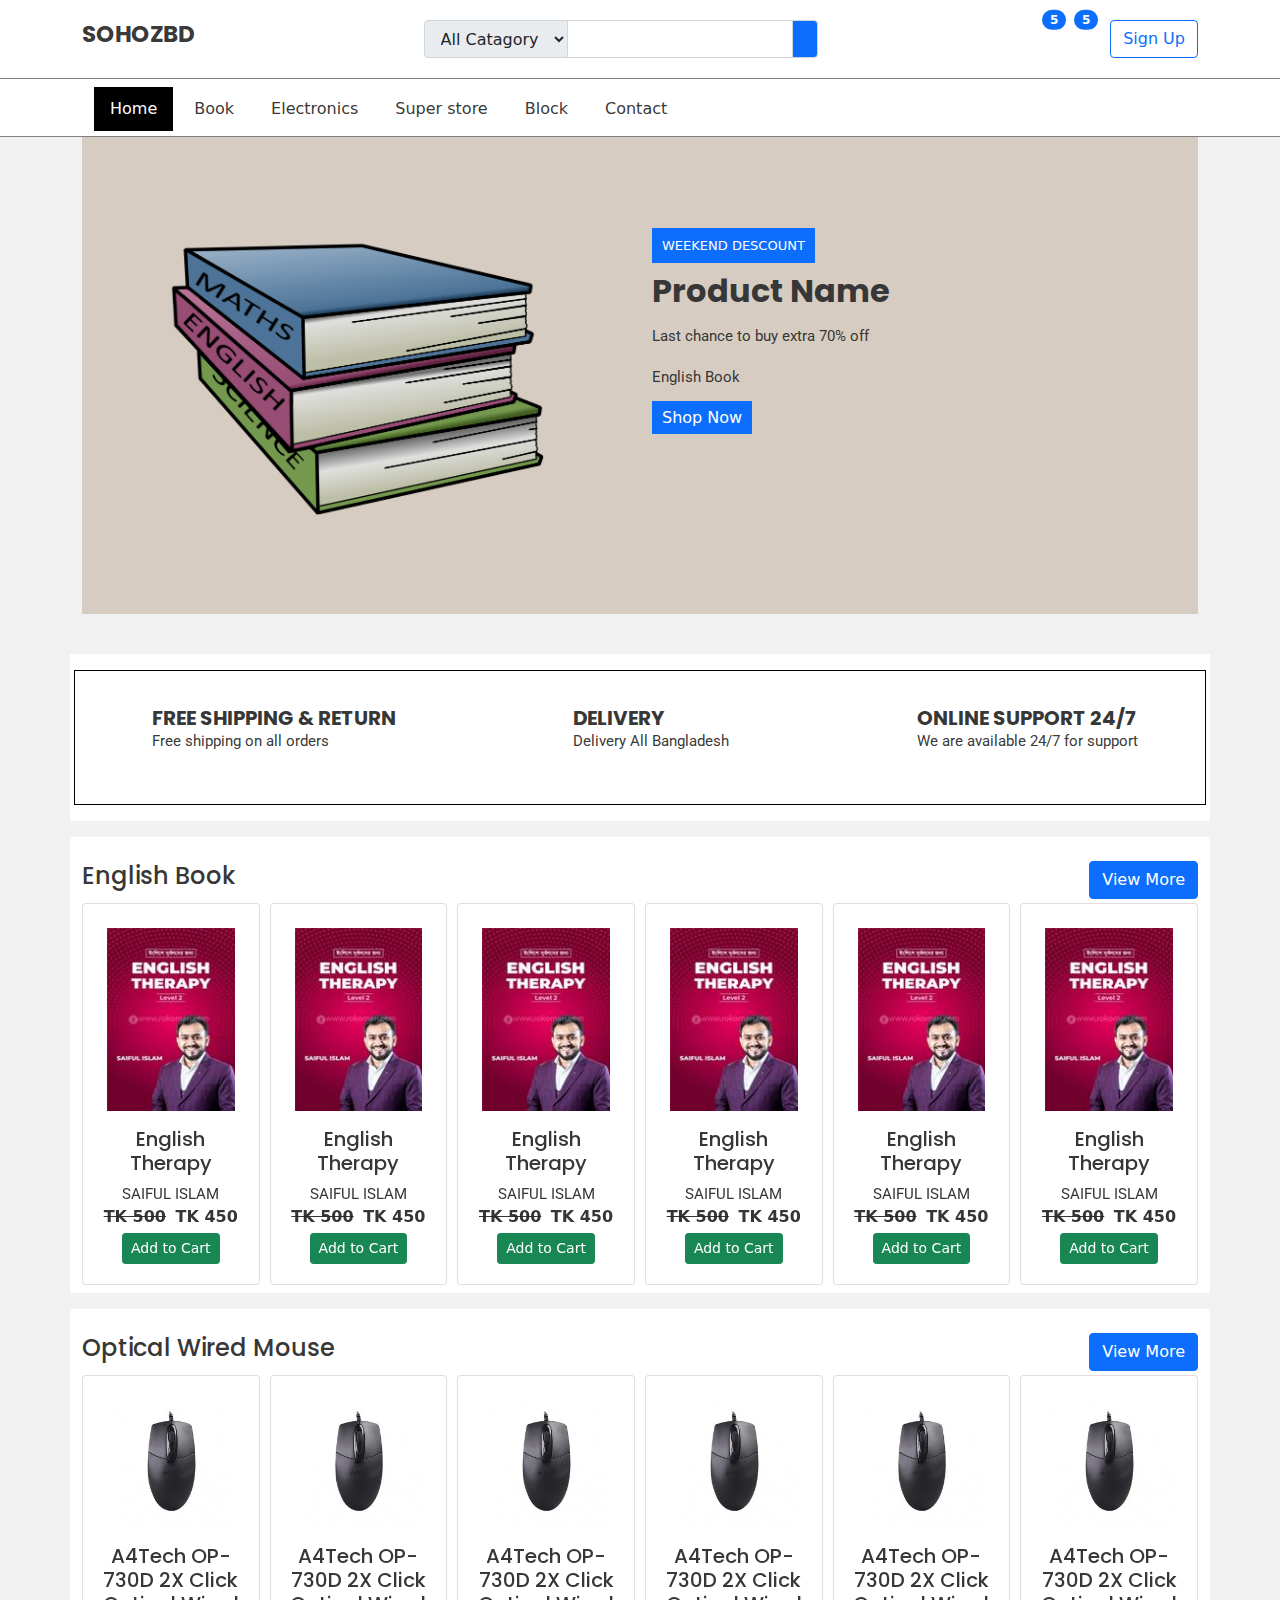
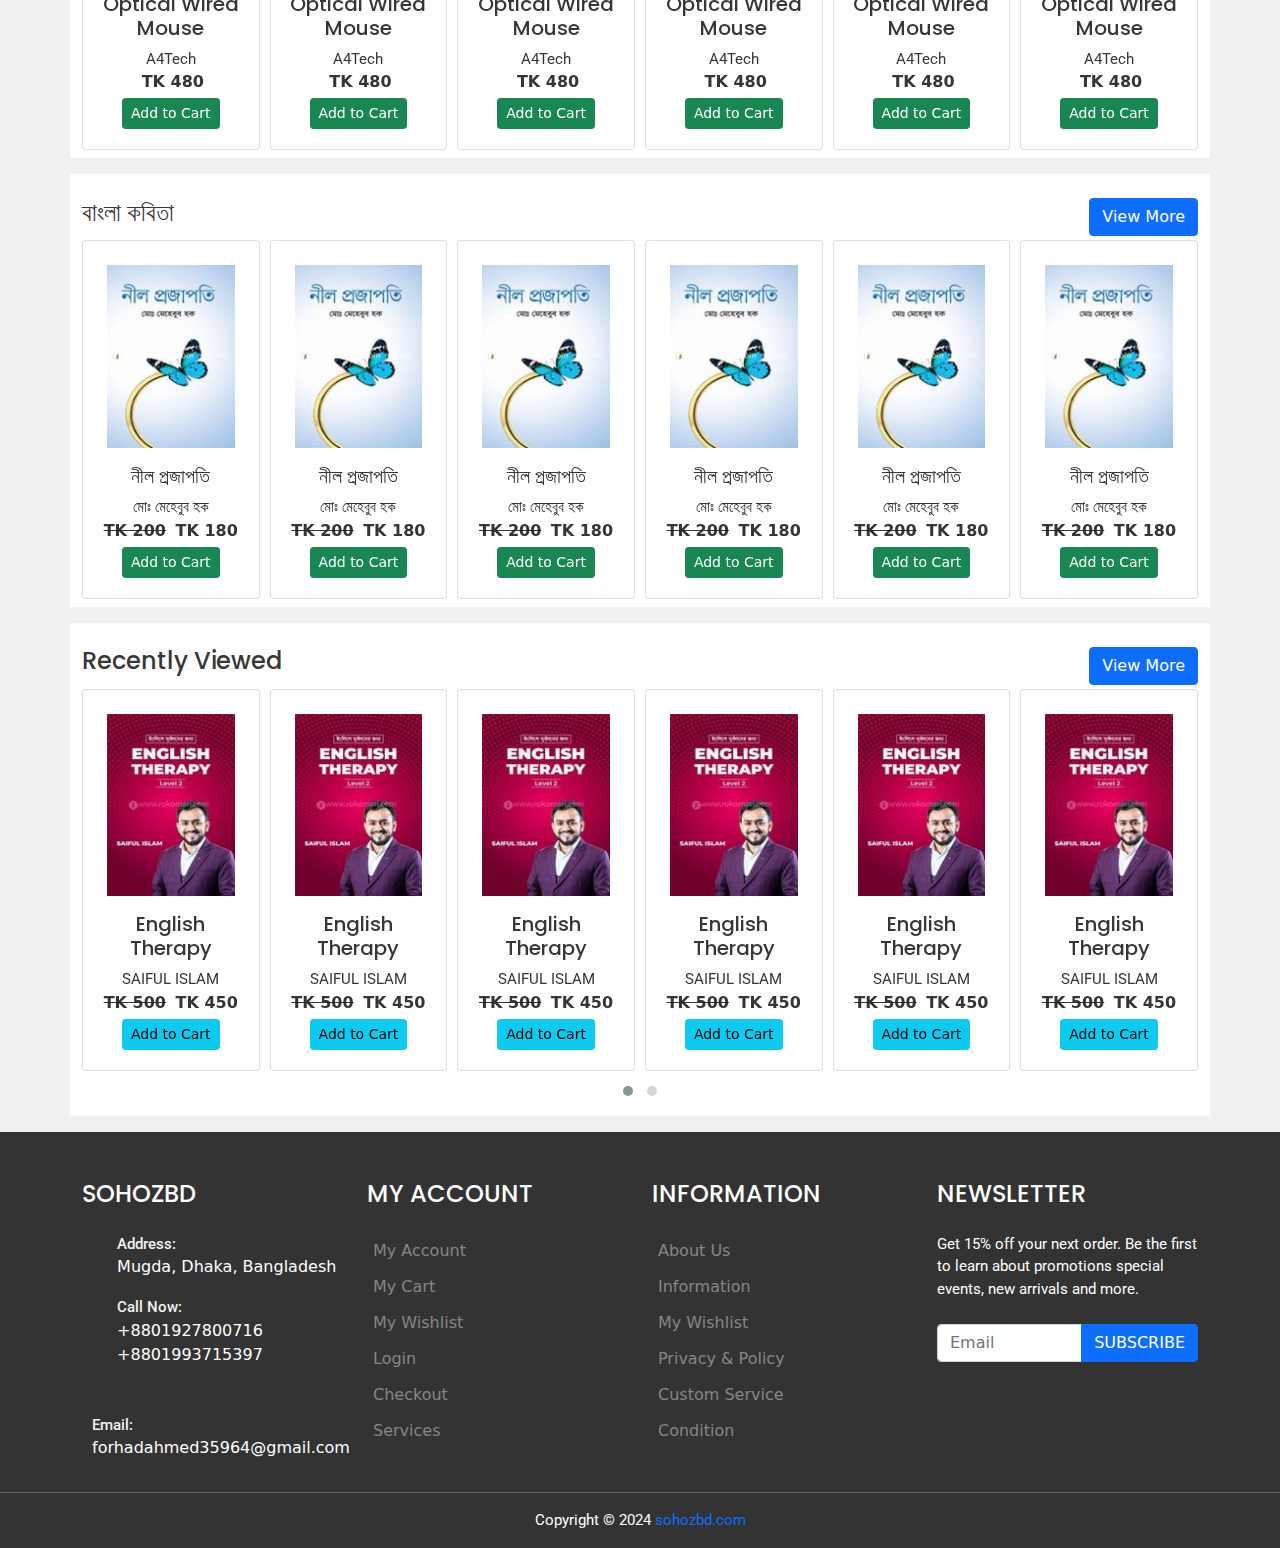
==== index.html @ 29896ed7 "atik" ====
<!DOCTYPE html>
<html lang="en">
<head>
    <meta charset="UTF-8">
    <meta name="viewport" content="width=device-width, initial-scale=1.0">
    <title>Atik</title>
    <link rel="stylesheet" href="https://cdnjs.cloudflare.com/ajax/libs/font-awesome/6.5.1/css/all.min.css" integrity="sha512-DTOQO9RWCH3ppGqcWaEA1BIZOC6xxalwEsw9c2QQeAIftl+Vegovlnee1c9QX4TctnWMn13TZye+giMm8e2LwA==" crossorigin="anonymous" referrerpolicy="no-referrer" />
    <link rel="stylesheet" href="assets/css/style.css">
    <link rel="stylesheet" href="assets/css/bootstrap.min.css">
    <link rel="preconnect" href="https://fonts.googleapis.com">
    <link rel="preconnect" href="https://fonts.gstatic.com" crossorigin>
    <link href="https://fonts.googleapis.com/css2?family=Poppins:wght@300;400;500;600;700&display=swap" rel="stylesheet">
    <link href="https://fonts.googleapis.com/css2?family=Roboto:wght@400;500;700;900&display=swap" rel="stylesheet">
    <!----- owl -->
    <link rel="stylesheet" href="https://cdnjs.cloudflare.com/ajax/libs/OwlCarousel2/2.3.4/assets/owl.carousel.min.css" integrity="sha512-tS3S5qG0BlhnQROyJXvNjeEM4UpMXHrQfTGmbQ1gKmelCxlSEBUaxhRBj/EFTzpbP4RVSrpEikbmdJobCvhE3g==" crossorigin="anonymous" referrerpolicy="no-referrer" />
    <link rel="stylesheet" href="https://cdnjs.cloudflare.com/ajax/libs/OwlCarousel2/2.3.4/assets/owl.theme.default.min.css" integrity="sha512-sMXtMNL1zRzolHYKEujM2AqCLUR9F2C4/05cdbxjjLSRvMQIciEPCQZo++nk7go3BtSuK9kfa/s+a4f4i5pLkw==" crossorigin="anonymous" referrerpolicy="no-referrer" />
    <script src="assets/js/jquery-3.7.1.min.js"></script>
</head>
<body>
<header>
<!--  <div class="header_top">
        <div class="container">
            <div class="d-flex top">
                <div class="top_text"><p><i class="me-1 fa fa-phone-volume"></i> </i> 012345678910</p></div>
                <div class="top_text m-auto"><p><i class="me-1 fa-solid fa-bell"></i>Lorem ipsum dolor sit amet</p></div>
                <div class="top_text login_signup d-flex"><a href="">LOGIN/SIGNUP</a></div>
            </div>
        </div>
        <hr class="my-0">
    </div> -->  
    <div class="header_medil">
        <div class="container">
            <div class="d-flex medil">
                <div class="medil_left">
                    <h4><a class="logo" href="index.html">SOHOZBD</a></h4>
                </div>
                <div class="medil_center m-auto">
                    <form action="#" method="#">
                        <div class="input-group">
                            <select class="input-group-text" name="" id="">
                                <option value="">All Catagory</option>
                                <option value="">Book</option>
                                <option value="">pen</option>
                                <option value="">Book</option>
                            </select>
                            <input type="search" class="form-control" aria-label="Amount (to the nearest dollar)">
                            <button type="submit" class="input-group-text search_top"><i class="fa-solid fa-magnifying-glass"></i></button>
                      </div>  
                    </form>  
                </div>
                <div class="medil_end d-flex">
                    <a href="wishlist.html">
                        <li class="p-1 me-4 position-relative">
                            <i class="fa-solid fa-heart "></i>
                            <span class="position-absolute top-0 start-100 translate-middle badge rounded-pill bg-primary">
                                5
                                <span class="visually-hidden">unread messages</span>
                            </span>
                        </li>
                    </a>
                    <a href="cart.html">
                        <li class="p-1 me-4 position-relative">
                            <i class="fa-solid fa-shopping-cart"></i>
                            <span class="position-absolute top-0 start-100 translate-middle badge rounded-pill bg-primary">
                                5
                                <span class="visually-hidden">unread messages</span>
                            </span>
                        </li>
                    </a>
                    <button type="button" class="btn btn-outline-primary">Sign Up</button>
                </div>
            </div>
        </div>  
    </div>
    <div class="navber_nav">
        <div class="container">
            <nav class="navbar navbar-expand-lg navbar-light bg-light">
                <div class="container-fluid">
                  <button class="navbar-toggler" type="button" data-bs-toggle="collapse" data-bs-target="#navbarScroll" aria-controls="navbarScroll" aria-expanded="false" aria-label="Toggle navigation">
                    <span class="navbar-toggler-icon"></span>
                  </button>
                  <div class="collapse navbar-collapse" id="navbarScroll">
                    <ul class="navbar-nav me-auto my-2 my-lg-0 navbar-nav-scroll" style="--bs-scroll-height: 100px;">
                      <li class="nav-item">
                        <a class="nav-link active" aria-current="page" href="#">Home</a>
                      </li>
                      <li class="nav-item">
                        <a class="nav-link" href="#">Book</a>
                      </li>
                      <li class="nav-item">
                        <a class="nav-link" href="#">Electronics</a>
                      </li>
                      <li class="nav-item">
                        <a class="nav-link" href="#">Super store</a>
                      </li>
                      <li class="nav-item">
                        <a class="nav-link" href="#">Block</a>
                      </li>
                      <li class="nav-item">
                        <a class="nav-link" href="#">Contact</a>
                      </li>
                    </ul>
                  </div>
                </div>
              </nav>
        </div>
    </div>
</header>
<section class="home_slider">
    <div class="container">
        <div id="intro"  class="intro owl-carousel">
            <div class="item first">
                <div class="images" style="background: #d6ccc2;">
                    <div class="row">
                        <div class="col-md-6 p-5 png_image">
                            <img class="p-5" src="assets/images/book/books.png" alt="">
                        </div>
                        <div class="col-md-6 text text-center text-md-start my-md-5  py-md-5 pb-5"> 
                            <span class="align-middle mt-md-4 ">WEEKEND DESCOUNT</span>
                            <h2>Product Name</h2>
                            <p>Last chance to buy extra 70% off</p>
                            <p>English Book</p>
                            <a href="">Shop Now</a>
                        </div>
                    </div>
                </div> 
            </div>
            <div class="item first">
                <div class="images" style="background: #d6ccc2;">
                    <div class="row">
                        <div class="col-md-6 p-5 png_image">
                            <img class="p-5" src="assets/images/book/books.png" alt="">
                        </div>
                        <div class="col-md-6 text text-center text-md-start my-md-5  py-md-5 pb-5"> 
                            <span class="align-middle mt-md-4 ">WEEKEND DESCOUNT</span>
                            <h2>Product Name</h2>
                            <p>Last chance to buy extra 70% off</p>
                            <p>English Book</p>
                            <a href="">Shop Now</a>
                        </div>
                    </div>
                </div> 
            </div>
        </div>
    </div>
</section>
<section class="online_support my-3 mx-2">
    <div class="container p-3">
        <div class="row all_support">
            <div class="col-md-4 col-12 text-center">
                <div class="return pb-4">
                    <ul>
                        <li>
                            <i class="fas me-3 fa-car"></i>
                        </li>
                        <li>
                            <h5>FREE SHIPPING & RETURN</h5>
                            <p class="text-start">Free shipping on all orders</p>
                        </li>
                    </ul>
                </div>
            </div>
            <div class="col-md-4 col-12 text-center">
                <div class="return pb-4">
                    <ul>
                        <li>
                            <i class="me-3 fa-solid fa-truck"></i>
                        </li>
                        <li>
                            <h5>DELIVERY</h5>
                            <p class="text-start">Delivery All Bangladesh</p>
                        </li>
                    </ul>
                </div>
            </div>
            <div class="col-md-4 col-12 text-center">
                <div class="return pb-4">
                    <ul>
                        <li>
                            <i class="me-3 fa-solid fa-phone"></i>
                        </li>
                        <li>
                            <h5>ONLINE SUPPORT 24/7</h5>
                            <p class="text-start">We are available 24/7 for support</p>
                        </li>
                    </ul>
                </div>
            </div>
        </div>
    </div>
</section>



<section class="view_more mb-3">
    <div class="view_more_bottom">
       <div class="container pb-2">
            <div class="view_more_top_body pb-1 pt-4">
                <div class="row">
                  <div class="col-6 m-auto">
                     <h4   class="fw_7 ">English Book</h1>
                  </div>
                  <div class="col-6 text-end">
                     <button class="btn btn-primary">View More</button>
                  </div>
               </div>
            </div>
             <div class="owl-carousel owl-theme">
                   <div class="item">
                        <a href="#">
                            <div class="card text-center">
                                <img src="assets/images/english.jpg" class="card-img-top p-4 pb-0" alt="...">
                                <div class="card-body">
                                   <h5>English Therapy</h5>
                                   <p>SAIFUL ISLAM</p>
 
                                  <span class="mb-1 fw-bold"><del class="me-1 text-decoration-line-through">TK 500</del> TK 450</span>
                                  <div class="text-center my-1">
                                      <button class="btn btn-success btn-sm">Add to Cart</button>
                                  </div>
                                </div>
                              </div>
                        </a>
                   </div>

               </div>
       </div>
    </div>
</section>

<section class="view_more mb-3">
    <div class="view_more_bottom">
       <div class="container pb-2">
            <div class="view_more_top_body pb-1 pt-4">
                <div class="row">
                  <div class="col-6 m-auto">
                     <h4   class="fw_7 ">Optical Wired Mouse</h1>
                  </div>
                  <div class="col-6 text-end">
                     <button class="btn btn-primary">View More</button>
                  </div>
               </div>
            </div>
             <div class="owl-carousel owl-theme">
                   <div class="item">
                        <a href="#">
                            <div class="card text-center">
                                <img src="assets/images/mouse.jpg" class="card-img-top p-4 pb-0" alt="...">
                                <div class="card-body">
                                   <h5>A4Tech OP-730D 2X Click Optical Wired Mouse</h5>
                                   <p> A4Tech</p>
 
                                  <span class="mb-1 fw-bold"><del class="me-1 text-decoration-line-through"></del> TK 480</span>
                                  <div class="text-center my-1">
                                      <button class="btn btn-success btn-sm">Add to Cart</button>
                                  </div>
                                </div>
                              </div>
                        </a>
                   </div>

               </div>
       </div>
    </div>
</section>


<section class="view_more mb-3">
    <div class="view_more_bottom">
       <div class="container pb-2">
            <div class="view_more_top_body pb-1 pt-4">
                <div class="row">
                  <div class="col-6 m-auto">
                     <h4   class="fw_7 ">বাংলা কবিতা</h1>
                  </div>
                  <div class="col-6 text-end">
                     <button class="btn btn-primary">View More</button>
                  </div>
               </div>
            </div>
             <div class="owl-carousel owl-theme">
                   <div class="item">
                        <a href="#">
                            <div class="card text-center">
                                <img src="assets/images/bangla.jpg" class="card-img-top p-4 pb-0" alt="...">
                                <div class="card-body">
                                   <h5>নীল প্রজাপতি</h5>
                                   <p>মোঃ মেহেবুব হক</p>
 
                                  <span class="mb-1 fw-bold"><del class="me-1 text-decoration-line-through">TK 200</del> TK 180</span>
                                  <div class="text-center my-1">
                                      <button class="btn btn-success btn-sm">Add to Cart</button>
                                  </div>
                                </div>
                              </div>
                        </a>
                   </div>

               </div>
       </div>
    </div>
</section>




<!------Recently Viewed---->

<section class="recently_viewd mb-3">
    <div class="recently_viewd_bottom">
       <div class="container pb-2">
            <div class="recently_viewd_top_body pb-1 pt-4">
                <div class="row">
                  <div class="col-6 m-auto">
                     <h4   class="fw_7 ">Recently Viewed</h1>
                  </div>
                  <div class="col-6 text-end">
                     <button class="btn btn-primary">View More</button>
                  </div>
               </div>
            </div>
             <div class="owl-carousel owl-theme">
                   <div class="item">
                        <a href="#">
                            <div class="card text-center">
                                <img src="assets/images/english.jpg" class="card-img-top p-4 pb-0" alt="...">
                                <div class="card-body">
                                   <h5>English Therapy</h5>
                                   <p>SAIFUL ISLAM</p>
 
                                  <span class="mb-1 fw-bold"><del class="me-1 text-decoration-line-through">TK 500</del> TK 450</span>
                                  <div class="text-center my-1">
                                      <button class="btn btn-info btn-sm">Add to Cart</button>
                                  </div>
                                </div>
                              </div>
                        </a>
                   </div>
                   <div class="item">
                    <a href="#">
                        <div class="card text-center">
                            <img src="assets/images/english.jpg" class="card-img-top p-4 pb-0" alt="...">
                            <div class="card-body">
                               <h5>English Therapy</h5>
                               <p>SAIFUL ISLAM</p>

                              <span class="mb-1 fw-bold"><del class="me-1 text-decoration-line-through">TK 500</del> TK 450</span>
                              <div class="text-center my-1">
                                  <button class="btn btn-info btn-sm">Add to Cart</button>
                              </div>
                            </div>
                          </div>
                    </a>
               </div>
               <div class="item">
                <a href="#">
                    <div class="card text-center">
                        <img src="assets/images/english.jpg" class="card-img-top p-4 pb-0" alt="...">
                        <div class="card-body">
                           <h5>English Therapy</h5>
                           <p>SAIFUL ISLAM</p>

                          <span class="mb-1 fw-bold"><del class="me-1 text-decoration-line-through">TK 500</del> TK 450</span>
                          <div class="text-center my-1">
                              <button class="btn btn-info btn-sm">Add to Cart</button>
                          </div>
                        </div>
                      </div>
                </a>
           </div>
           <div class="item">
            <a href="#">
                <div class="card text-center">
                    <img src="assets/images/english.jpg" class="card-img-top p-4 pb-0" alt="...">
                    <div class="card-body">
                       <h5>English Therapy</h5>
                       <p>SAIFUL ISLAM</p>

                      <span class="mb-1 fw-bold"><del class="me-1 text-decoration-line-through">TK 500</del> TK 450</span>
                      <div class="text-center my-1">
                          <button class="btn btn-info btn-sm">Add to Cart</button>
                      </div>
                    </div>
                  </div>
            </a>
       </div>
       <div class="item">
        <a href="#">
            <div class="card text-center">
                <img src="assets/images/english.jpg" class="card-img-top p-4 pb-0" alt="...">
                <div class="card-body">
                   <h5>English Therapy</h5>
                   <p>SAIFUL ISLAM</p>

                  <span class="mb-1 fw-bold"><del class="me-1 text-decoration-line-through">TK 500</del> TK 450</span>
                  <div class="text-center my-1">
                      <button class="btn btn-info btn-sm">Add to Cart</button>
                  </div>
                </div>
              </div>
        </a>
   </div>
   <div class="item">
    <a href="#">
        <div class="card text-center">
            <img src="assets/images/english.jpg" class="card-img-top p-4 pb-0" alt="...">
            <div class="card-body">
               <h5>English Therapy</h5>
               <p>SAIFUL ISLAM</p>

              <span class="mb-1 fw-bold"><del class="me-1 text-decoration-line-through">TK 500</del> TK 450</span>
              <div class="text-center my-1">
                  <button class="btn btn-info btn-sm">Add to Cart</button>
              </div>
            </div>
          </div>
    </a>
</div>
<div class="item">
    <a href="#">
        <div class="card text-center">
            <img src="assets/images/english.jpg" class="card-img-top p-4 pb-0" alt="...">
            <div class="card-body">
               <h5>English Therapy</h5>
               <p>SAIFUL ISLAM</p>

              <span class="mb-1 fw-bold"><del class="me-1 text-decoration-line-through">TK 500</del> TK 450</span>
              <div class="text-center my-1">
                  <button class="btn btn-info btn-sm">Add to Cart</button>
              </div>
            </div>
          </div>
    </a>
</div>
<div class="item">
    <a href="#">
        <div class="card text-center">
            <img src="assets/images/english.jpg" class="card-img-top p-4 pb-0" alt="...">
            <div class="card-body">
               <h5>English Therapy</h5>
               <p>SAIFUL ISLAM</p>

              <span class="mb-1 fw-bold"><del class="me-1 text-decoration-line-through">TK 500</del> TK 450</span>
              <div class="text-center my-1">
                  <button class="btn btn-info btn-sm">Add to Cart</button>
              </div>
            </div>
          </div>
    </a>
</div>
<div class="item">
    <a href="#">
        <div class="card text-center">
            <img src="assets/images/english.jpg" class="card-img-top p-4 pb-0" alt="...">
            <div class="card-body">
               <h5>English Therapy</h5>
               <p>SAIFUL ISLAM</p>

              <span class="mb-1 fw-bold"><del class="me-1 text-decoration-line-through">TK 500</del> TK 450</span>
              <div class="text-center my-1">
                  <button class="btn btn-info btn-sm">Add to Cart</button>
              </div>
            </div>
          </div>
    </a>
</div>

               </div>
            </div>
       </div>
    </div>
</section>


<!-------- footer -->
<footer class="footer pt-5">
    <div class="container">
        <div class="row">
            <div class="col-md-3 contact">
                <div class="name mb-4">
                    <a href="#"><h4>SOHOZBD</h4></a>
                </div>
                <div class="text">
                    <ul>
                        <li>
                            <i class="fa fa-solid fa-location-dot"></i>
                        </li>
                        <li>
                            <p>Address:</p>
                            <span>Mugda, Dhaka, Bangladesh</span>
                        </li>
                    </ul>
                    <ul>
                        <li>
                            <i class="fa fa-solid fa-phone"></i>
                        </li>
                        <li>
                            <p>Call Now:</p>
                            <span>+8801927800716</span><br>
                            <span>+8801993715397</span>
                        </li>
                    </ul>
                    <ul>
                        <li>
                            <i class="fa fa-solid fa-envelope"></i>
                        </li>
                        <li>
                            <p>Email:</p>
                            <span>forhadahmed35964@gmail.com</span>
                        </li>
                    </ul>
                </div>
            </div>
            <div class="col-md-3 MY ACCOUNT my_account">
                <div class="name mb-4">
                    <h4 class="text-white">MY ACCOUNT</h4>
                </div>
                <div class="text">
                    <ul>
                        <li><a href=""><i class="fa-solid fa-arrow-right"></i> My Account</a></li>
                        <li><a href=""><i class="fa-solid fa-arrow-right"></i> My Cart</a></li>
                        <li><a href=""><i class="fa-solid fa-arrow-right"></i> My Wishlist</a></li>
                        <li><a href=""><i class="fa-solid fa-arrow-right"></i> Login</a></li>
                        <li><a href=""><i class="fa-solid fa-arrow-right"></i> Checkout</a></li>
                        <li><a href=""><i class="fa-solid fa-arrow-right"></i> Services</a></li>
                    </ul>
                </div>
            </div>
            <div class="col-md-3 MY ACCOUNT my_account">
                <div class="name mb-4">
                    <h4 class="text-white">INFORMATION</h4>
                </div>
                <div class="text">
                    <ul>
                        <li><a href=""><i class="fa-solid fa-arrow-right"></i> About Us</a></li>
                        <li><a href=""><i class="fa-solid fa-arrow-right"></i> Information</a></li>
                        <li><a href=""><i class="fa-solid fa-arrow-right"></i> My Wishlist</a></li>
                        <li><a href=""><i class="fa-solid fa-arrow-right"></i> Privacy & Policy</a></li>
                        <li><a href=""><i class="fa-solid fa-arrow-right"></i> Custom Service</a></li>
                        <li><a href=""><i class="fa-solid fa-arrow-right"></i> Condition</a></li>
                    </ul>
                </div>
            </div>
            <div class="col-md-3 MY ACCOUNT newsletter">
                <div class="name mb-4">
                    <h4 class="text-white">NEWSLETTER</h4>
                </div>
                <div class="text">  
                    <p class="mb-4"> Get 15% off your next order. Be the first to learn about promotions special 
                        events, new arrivals and more.
                    </p>
                    <form action="">
                        <div class="input-group mb-3">
                            <input type="text" class="form-control" placeholder="Email" aria-label="Recipient's username" aria-describedby="basic-addon2">
                            <button type="submit" class="input-group-button btn btn-primary"  id="basic-addon2">SUBSCRIBE</button>
                        </div>
                    </form>
                </div>
                <div class="media pt-2">
                        <a href="" class="fa-brands fa-facebook-f"></a>
                        <a href=""  class="fa-brands fa-twitter"></a>
                        <a href="" class="fa-brands fa-instagram"></a>
                        <a href="" class="fa-brands fa-linkedin"></a>
                        <a href="" class="fa-brands fa-skype"></a>
                </div>
            </div>
        </div>
    </div>
    <hr class="mb-0">
    <div class="copyright">
        <p class="text-center text-white p-3">Copyright © 2024 <a href="#">sohozbd.com</a></p>
    </div>
</footer>




<script src="https://cdnjs.cloudflare.com/ajax/libs/OwlCarousel2/2.3.4/owl.carousel.min.js" integrity="sha512-bPs7Ae6pVvhOSiIcyUClR7/q2OAsRiovw4vAkX+zJbw3ShAeeqezq50RIIcIURq7Oa20rW2n2q+fyXBNcU9lrw==" crossorigin="anonymous" referrerpolicy="no-referrer"></script>
    <script src="assets/js/bootstrap.min.js"></script>
    <script src="assets/js/app.js"></script>
</body>
</html>
---- assets/css/style.css ----
* {
  margin: 0px;
  padding: 0px;
  box-sizing: border-box;
  text-decoration: none;
  list-style-type: none; }

h1,
h2,
h3,
h4,
h5,
h6 {
  padding: 0;
  color: #383737;
  font-family: "Poppins", sans-serif;
  font-weight: 700px; }

p {
  padding: 0;
  font-family: "Roboto", sans-serif;
  font-size: 15px;
  color: #262626ed;
  font-weight: 400;
  margin-bottom: 0 !important; }

a {
  text-decoration: none !important;
  color: #262626ed !important;
  font-weight: 400; }

i {
  color: #545151 !important; }

img {
  width: 100%; }

body {
  background-color: #f1f1f1 !important; }

header {
  background-color: #ffffff; }
  header .header_medil {
    border-bottom: 1px solid gray; }
    header .header_medil .container .medil {
      padding: 20px 0; }
      header .header_medil .container .medil .medil_left .logo {
        font-weight: 700;
        font-size: 23px; }
      header .header_medil .container .medil .medil_center select:focus-visible {
        border: none !important;
        outline: none !important; }
      header .header_medil .container .medil .medil_center .form-control:focus {
        border: 1px solid #ced4da !important;
        box-shadow: none; }
      header .header_medil .container .medil .medil_center .search_top {
        background-color: #0d6efd;
        transition: all 0.3s; }
        header .header_medil .container .medil .medil_center .search_top i {
          color: #ffffff !important; }
      header .header_medil .container .medil .medil_end li i {
        font-size: 25px; }
  header .navber_nav {
    border-bottom: 0.1px solid gray; }
    header .navber_nav .navbar {
      padding-top: 0px;
      padding-bottom: 0px;
      background: #ffffff !important; }
      header .navber_nav .navbar .collapse ul .nav-item .nav-link {
        font-size: 16px;
        font-weight: 500;
        transition: all 0.3s;
        padding: 10px 16px;
        margin: 8px 5px 5px 0; }
      header .navber_nav .navbar .collapse ul .nav-item :hover {
        color: #ffffff !important;
        background: #000; }
      header .navber_nav .navbar .collapse ul .nav-item .active {
        color: #ffffff !important;
        background: #000; }

.home_slider {
  display: block; }
  .home_slider .container .intro .item .images {
    height: auto;
    background-position: center;
    background-size: cover;
    background-repeat: no-repeat; }
    .home_slider .container .intro .item .images .text {
      display: block; }
      .home_slider .container .intro .item .images .text span {
        padding: 10px;
        color: #ffffff;
        background: #0d6efd;
        font-size: 13px; }
      .home_slider .container .intro .item .images .text h2 {
        margin: 15px 0;
        font-weight: 700; }
      .home_slider .container .intro .item .images .text p {
        padding-bottom: 18px; }
      .home_slider .container .intro .item .images .text a {
        color: #ffffff !important;
        background: #0d6efd;
        transition: all 0.3s;
        padding: 7px 10px; }
        .home_slider .container .intro .item .images .text a:hover {
          background: #000 !important; }

.online_support .container {
  background-color: #ffffff; }
.online_support .all_support {
  border: 1px solid #000;
  padding-top: 35px;
  padding-bottom: 20px; }
  .online_support .all_support ul {
    margin-bottom: 0px;
    padding-left: 0px; }
    .online_support .all_support ul li {
      display: inline-block;
      text-align: left; }
      .online_support .all_support ul li i {
        font-size: 35px;
        color: #000 !important; }
      .online_support .all_support ul li h5 {
        font-weight: bold;
        margin: 0px; }

.view_more .container {
  background-color: #ffffff; }

.recently_viewd .container {
  background-color: #ffffff;
  position: relative; }

.footer {
  background: #333;
  color: #fff !important; }
  .footer .container .contact .name h4 {
    color: #fff !important;
    font-weight: 500; }
  .footer .container .contact .text ul {
    padding-left: 10px; }
    .footer .container .contact .text ul li {
      display: inline-block; }
      .footer .container .contact .text ul li p {
        color: #f1f1f1;
        font-weight: 500; }
      .footer .container .contact .text ul li .fa {
        font-size: 20px !important;
        padding: 10px;
        color: #f1f1f1 !important; }
  .footer .container .my_account ul {
    padding-left: 0px !important; }
    .footer .container .my_account ul li {
      padding: 6px; }
      .footer .container .my_account ul li a {
        color: #868686 !important;
        transition: all 0.3s; }
        .footer .container .my_account ul li a i {
          transition: all 0.3s; }
        .footer .container .my_account ul li a:hover {
          color: #fff !important;
          padding-left: 8px; }
        .footer .container .my_account ul li a:hover i {
          color: #fff !important; }
  .footer .container .newsletter .text p {
    color: #fff; }
  .footer .container .newsletter .media a {
    height: 35px;
    width: 35px;
    line-height: 35px;
    text-align: center;
    color: #fff !important;
    border-radius: 50%;
    overflow: hidden;
    position: relative;
    transition: all 0.5s;
    z-index: 1;
    text-decoration: none; }
  .footer .container .newsletter .media a:after {
    content: "";
    top: 50%;
    left: 50%;
    height: 0%;
    width: 0%;
    transform: translate(-50%, -50%);
    position: absolute;
    transition: all 0.5s;
    background: #007bff;
    border-radius: 50%;
    z-index: -1; }
  .footer .container .newsletter .media a:hover:after {
    width: 100%;
    height: 100%; }
  .footer .copyright p a {
    color: #0d6efd !important; }

.product .product_right {
  background: #a6a6a6;
  width: 100%;
  height: auto;
  border: solid #000 1px;
  padding: 10px; }
  .product .product_right .product_img {
    width: 100%;
    height: auto; }
    .product .product_right .product_img img {
      width: 100%;
      background-position: center;
      background-size: cover;
      background-repeat: no-repeat; }
.product .product_left .color span button {
  width: 40px;
  height: 40px;
  border: none;
  border-radius: 50%; }
.product .product_left .text span {
  font-size: 14px; }
.product .product_left .text p {
  font-size: 15px; }
  .product .product_left .text p .fa {
    color: #5897fb !important; }
.product .product_left h3 {
  color: #5897fb;
  font-weight: 600; }
.product .product_left .brand span {
  font-weight: 400;
  font-size: 13px; }

/*# sourceMappingURL=style.css.map */
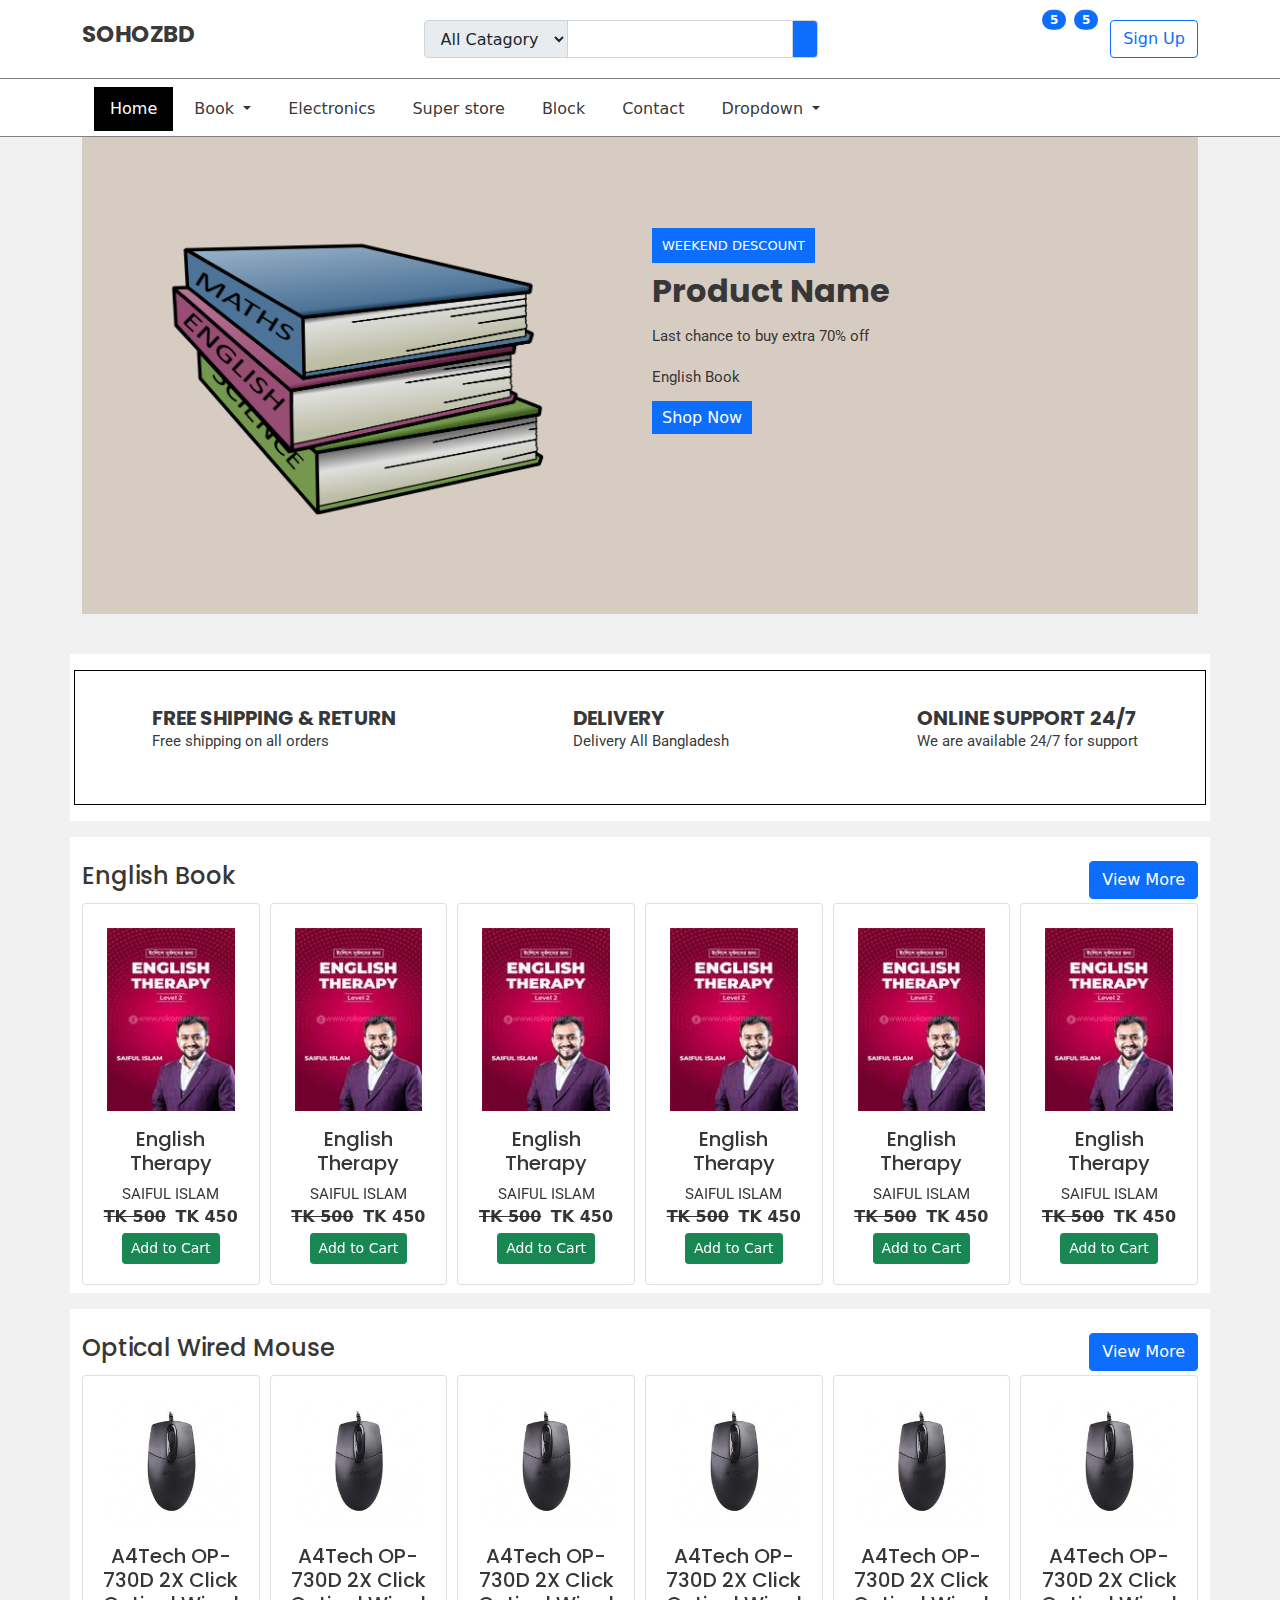
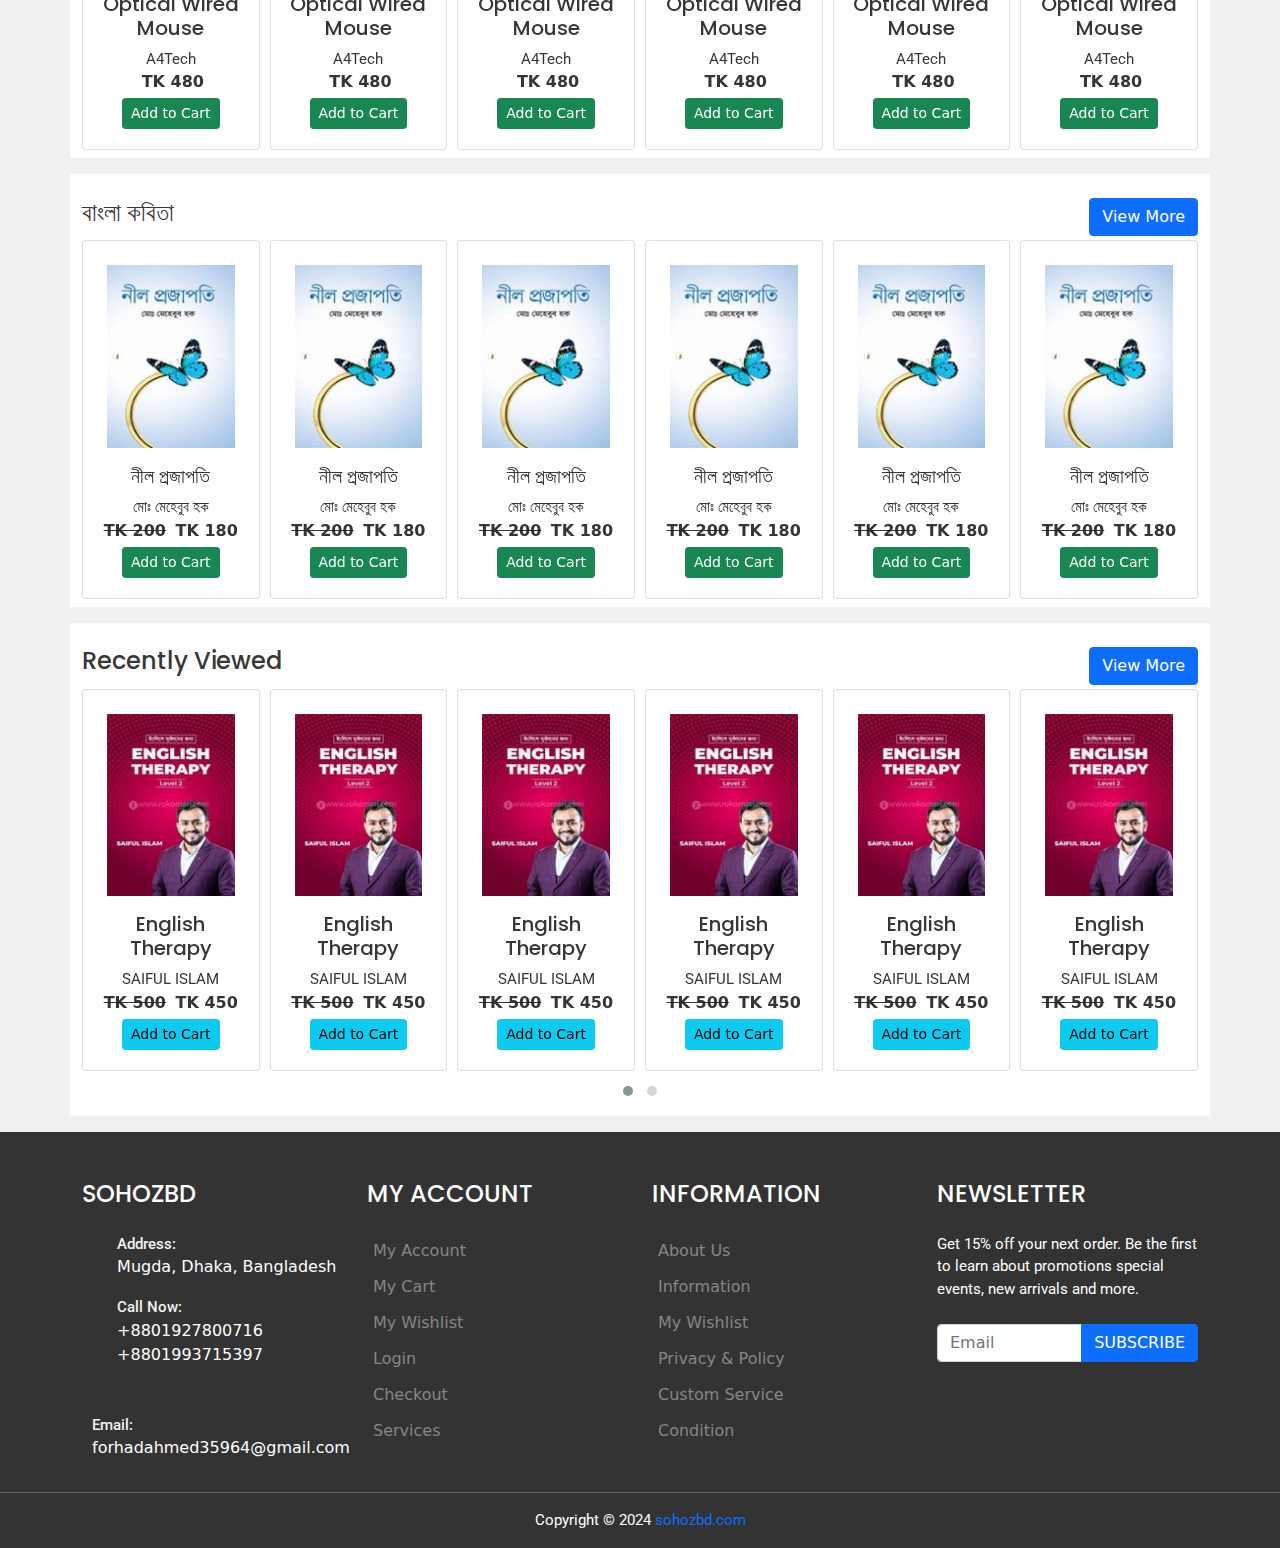
==== commit b2f82145: "subnav" ====
--- a/index.html
+++ b/index.html
@@ -80,12 +80,19 @@
                     <span class="navbar-toggler-icon"></span>
                   </button>
                   <div class="collapse navbar-collapse" id="navbarScroll">
-                    <ul class="navbar-nav me-auto my-2 my-lg-0 navbar-nav-scroll" style="--bs-scroll-height: 100px;">
+                    <ul class="main_nav navbar-nav me-auto my-2 my-lg-0 navbar-nav-scroll" style="--bs-scroll-height: 100px;">
                       <li class="nav-item">
                         <a class="nav-link active" aria-current="page" href="#">Home</a>
                       </li>
-                      <li class="nav-item">
-                        <a class="nav-link" href="#">Book</a>
+                      <li class="nav-item dropdown">
+                        <a class="nav-link dropdown-toggle" href="#" id="navbarDropdown" role="button" data-bs-toggle="dropdown" aria-expanded="false">
+                          Book
+                        </a>
+                        <ul class="dropdown-menu" aria-labelledby="navbarDropdown">
+                          <li><a class="dropdown-item" href="#">Book One</a></li>
+                          <li><a class="dropdown-item" href="#">Book two</a></li>
+                          <li><a class="dropdown-item" href="#">Book three</a></li>
+                        </ul>
                       </li>
                       <li class="nav-item">
                         <a class="nav-link" href="#">Electronics</a>
@@ -98,6 +105,16 @@
                       </li>
                       <li class="nav-item">
                         <a class="nav-link" href="#">Contact</a>
+                      </li>
+                      <li class="nav-item dropdown">
+                        <a class="nav-link dropdown-toggle" href="#" id="navbarDropdown" role="button" data-bs-toggle="dropdown" aria-expanded="false">
+                          Dropdown
+                        </a>
+                        <ul class="dropdown-menu" aria-labelledby="navbarDropdown">
+                          <li><a class="dropdown-item" href="#">one</a></li>
+                          <li><a class="dropdown-item" href="#">two</a></li>
+                          <li><a class="dropdown-item" href="#">three</a></li>
+                        </ul>
                       </li>
                     </ul>
                   </div>
--- a/assets/css/style.css
+++ b/assets/css/style.css
@@ -66,18 +66,26 @@
       padding-top: 0px;
       padding-bottom: 0px;
       background: #ffffff !important; }
-      header .navber_nav .navbar .collapse ul .nav-item .nav-link {
+      header .navber_nav .navbar .collapse .main_nav .nav-item .nav-link {
         font-size: 16px;
         font-weight: 500;
         transition: all 0.3s;
         padding: 10px 16px;
         margin: 8px 5px 5px 0; }
-      header .navber_nav .navbar .collapse ul .nav-item :hover {
+      header .navber_nav .navbar .collapse .main_nav .nav-item :hover {
         color: #ffffff !important;
         background: #000; }
-      header .navber_nav .navbar .collapse ul .nav-item .active {
+      header .navber_nav .navbar .collapse .main_nav .nav-item .active {
         color: #ffffff !important;
         background: #000; }
+      header .navber_nav .navbar .collapse .main_nav .dropdown :hover {
+        color: #000 !important;
+        background: #fff; }
+      header .navber_nav .navbar .collapse .main_nav .dropdown ul li {
+        background: #fff; }
+        header .navber_nav .navbar .collapse .main_nav .dropdown ul li :hover {
+          color: #fff !important;
+          background: #000; }
 
 .home_slider {
   display: block; }
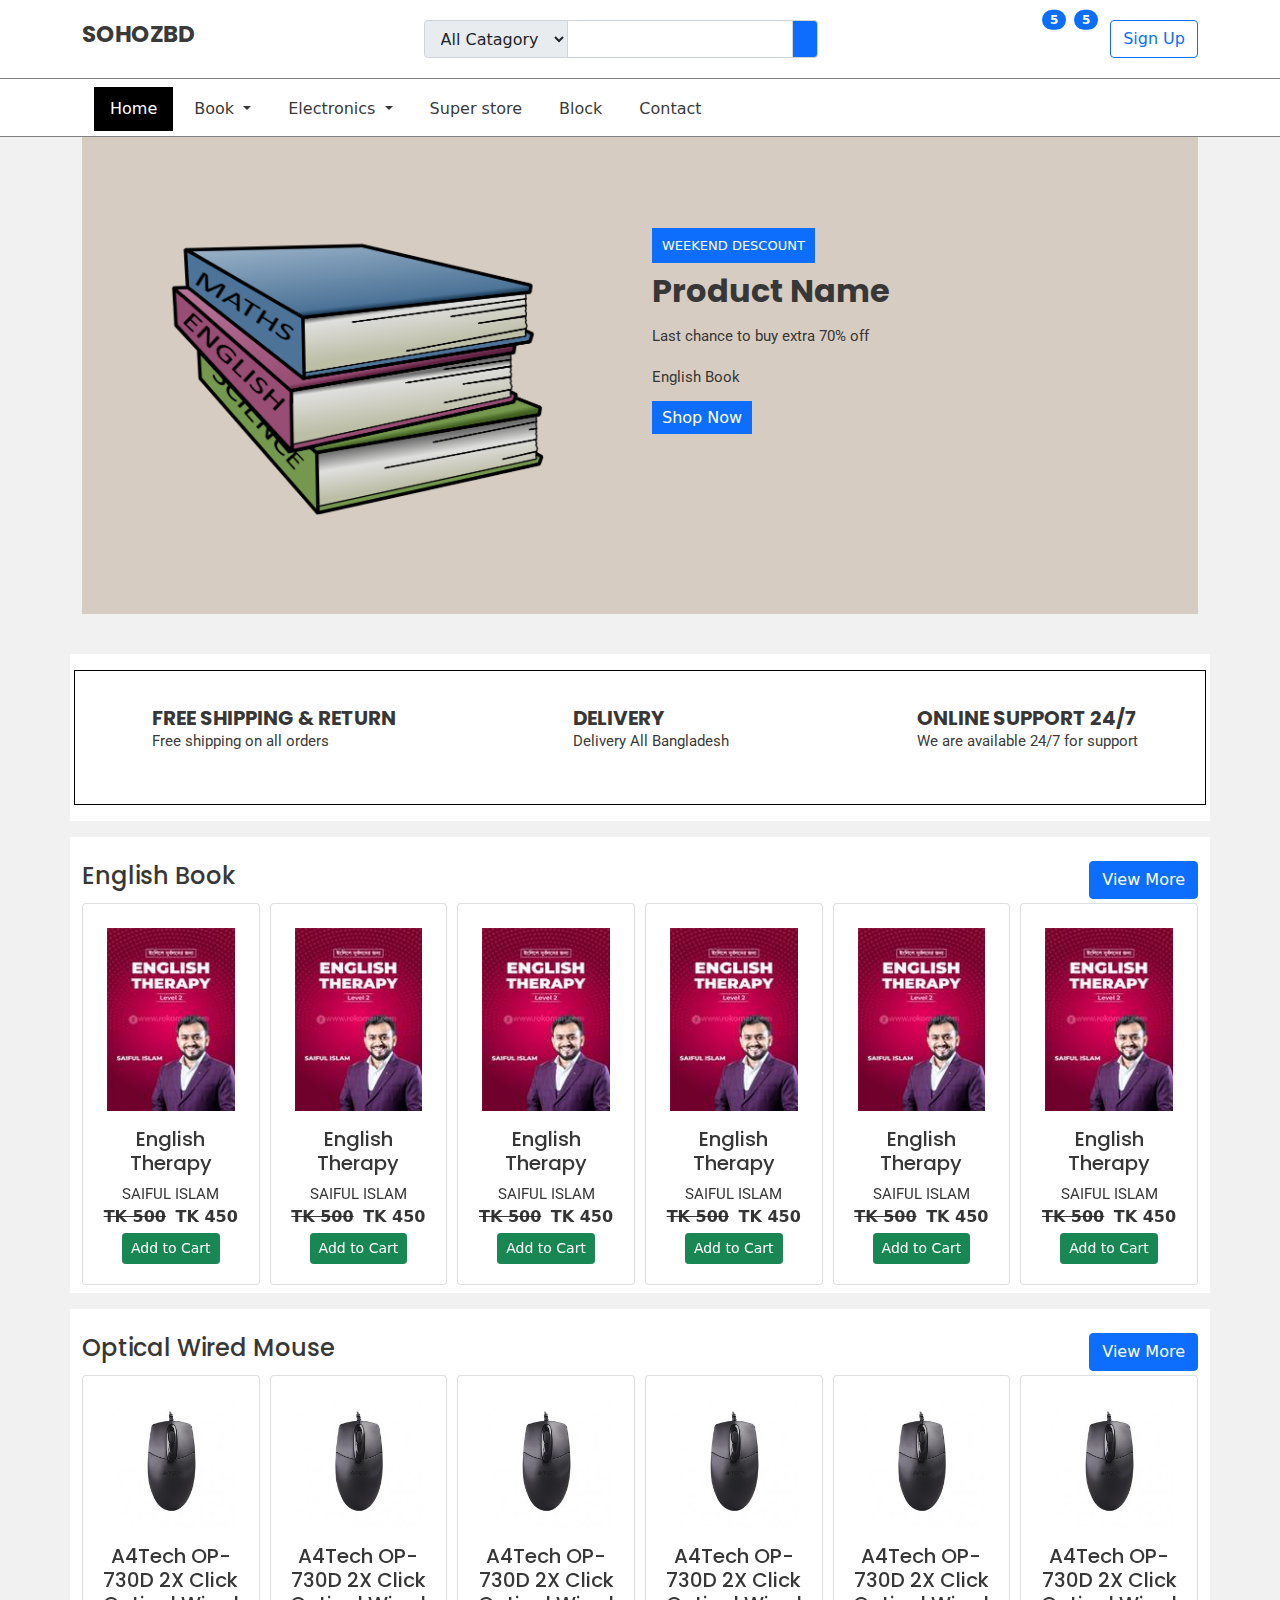
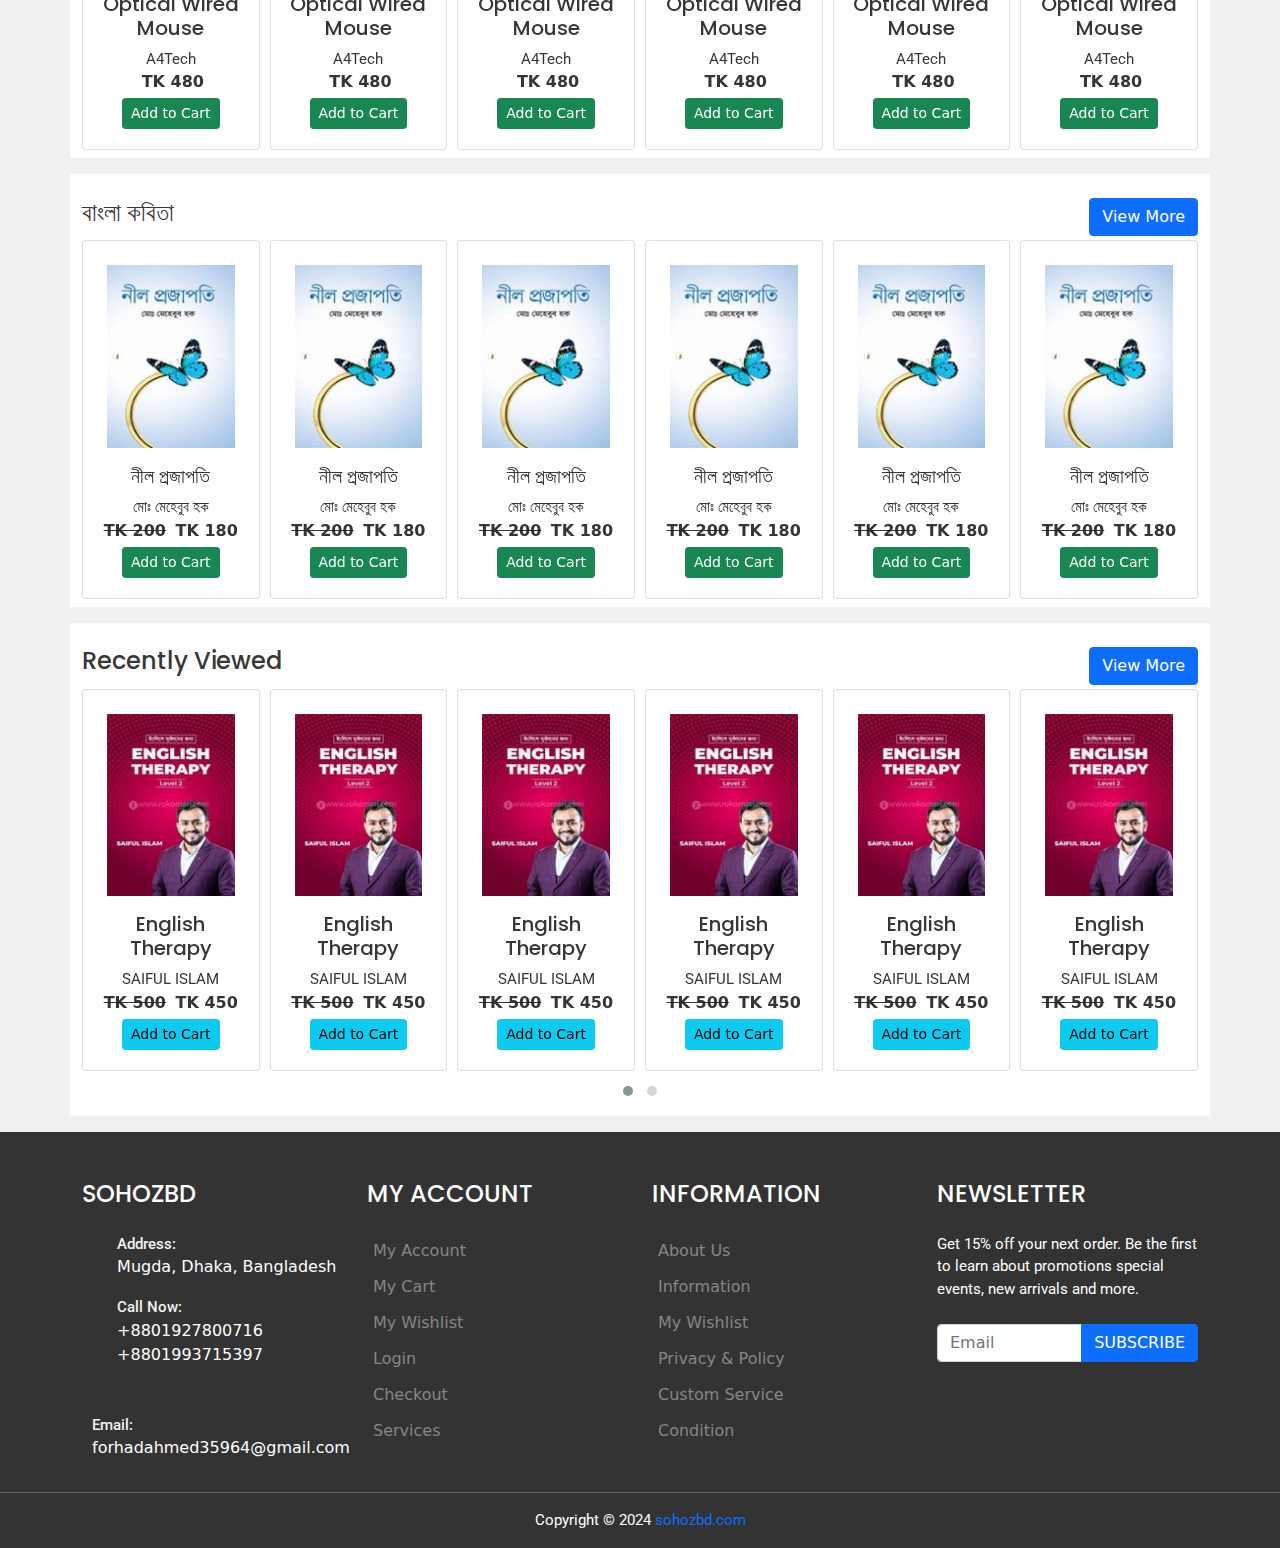
==== commit c1a5e607: "atik" ====
--- a/index.html
+++ b/index.html
@@ -17,112 +17,110 @@
     <script src="assets/js/jquery-3.7.1.min.js"></script>
 </head>
 <body>
-<header>
-<!--  <div class="header_top">
-        <div class="container">
-            <div class="d-flex top">
-                <div class="top_text"><p><i class="me-1 fa fa-phone-volume"></i> </i> 012345678910</p></div>
-                <div class="top_text m-auto"><p><i class="me-1 fa-solid fa-bell"></i>Lorem ipsum dolor sit amet</p></div>
-                <div class="top_text login_signup d-flex"><a href="">LOGIN/SIGNUP</a></div>
-            </div>
-        </div>
-        <hr class="my-0">
-    </div> -->  
-    <div class="header_medil">
-        <div class="container">
-            <div class="d-flex medil">
-                <div class="medil_left">
-                    <h4><a class="logo" href="index.html">SOHOZBD</a></h4>
-                </div>
-                <div class="medil_center m-auto">
-                    <form action="#" method="#">
-                        <div class="input-group">
-                            <select class="input-group-text" name="" id="">
-                                <option value="">All Catagory</option>
-                                <option value="">Book</option>
-                                <option value="">pen</option>
-                                <option value="">Book</option>
-                            </select>
-                            <input type="search" class="form-control" aria-label="Amount (to the nearest dollar)">
-                            <button type="submit" class="input-group-text search_top"><i class="fa-solid fa-magnifying-glass"></i></button>
-                      </div>  
-                    </form>  
-                </div>
-                <div class="medil_end d-flex">
-                    <a href="wishlist.html">
-                        <li class="p-1 me-4 position-relative">
-                            <i class="fa-solid fa-heart "></i>
-                            <span class="position-absolute top-0 start-100 translate-middle badge rounded-pill bg-primary">
-                                5
-                                <span class="visually-hidden">unread messages</span>
-                            </span>
-                        </li>
-                    </a>
-                    <a href="cart.html">
-                        <li class="p-1 me-4 position-relative">
-                            <i class="fa-solid fa-shopping-cart"></i>
-                            <span class="position-absolute top-0 start-100 translate-middle badge rounded-pill bg-primary">
-                                5
-                                <span class="visually-hidden">unread messages</span>
-                            </span>
-                        </li>
-                    </a>
-                    <button type="button" class="btn btn-outline-primary">Sign Up</button>
-                </div>
-            </div>
-        </div>  
-    </div>
-    <div class="navber_nav">
-        <div class="container">
-            <nav class="navbar navbar-expand-lg navbar-light bg-light">
-                <div class="container-fluid">
-                  <button class="navbar-toggler" type="button" data-bs-toggle="collapse" data-bs-target="#navbarScroll" aria-controls="navbarScroll" aria-expanded="false" aria-label="Toggle navigation">
-                    <span class="navbar-toggler-icon"></span>
-                  </button>
-                  <div class="collapse navbar-collapse" id="navbarScroll">
-                    <ul class="main_nav navbar-nav me-auto my-2 my-lg-0 navbar-nav-scroll" style="--bs-scroll-height: 100px;">
-                      <li class="nav-item">
-                        <a class="nav-link active" aria-current="page" href="#">Home</a>
-                      </li>
-                      <li class="nav-item dropdown">
-                        <a class="nav-link dropdown-toggle" href="#" id="navbarDropdown" role="button" data-bs-toggle="dropdown" aria-expanded="false">
-                          Book
-                        </a>
-                        <ul class="dropdown-menu" aria-labelledby="navbarDropdown">
-                          <li><a class="dropdown-item" href="#">Book One</a></li>
-                          <li><a class="dropdown-item" href="#">Book two</a></li>
-                          <li><a class="dropdown-item" href="#">Book three</a></li>
-                        </ul>
-                      </li>
-                      <li class="nav-item">
-                        <a class="nav-link" href="#">Electronics</a>
-                      </li>
-                      <li class="nav-item">
-                        <a class="nav-link" href="#">Super store</a>
-                      </li>
-                      <li class="nav-item">
-                        <a class="nav-link" href="#">Block</a>
-                      </li>
-                      <li class="nav-item">
-                        <a class="nav-link" href="#">Contact</a>
-                      </li>
-                      <li class="nav-item dropdown">
-                        <a class="nav-link dropdown-toggle" href="#" id="navbarDropdown" role="button" data-bs-toggle="dropdown" aria-expanded="false">
-                          Dropdown
-                        </a>
-                        <ul class="dropdown-menu" aria-labelledby="navbarDropdown">
-                          <li><a class="dropdown-item" href="#">one</a></li>
-                          <li><a class="dropdown-item" href="#">two</a></li>
-                          <li><a class="dropdown-item" href="#">three</a></li>
-                        </ul>
-                      </li>
-                    </ul>
-                  </div>
-                </div>
-              </nav>
-        </div>
-    </div>
-</header>
+    <header>
+        <!--  <div class="header_top">
+                <div class="container">
+                    <div class="d-flex top">
+                        <div class="top_text"><p><i class="me-1 fa fa-phone-volume"></i> </i> 012345678910</p></div>
+                        <div class="top_text m-auto"><p><i class="me-1 fa-solid fa-bell"></i>Lorem ipsum dolor sit amet</p></div>
+                        <div class="top_text login_signup d-flex"><a href="">LOGIN/SIGNUP</a></div>
+                    </div>
+                </div>
+                <hr class="my-0">
+            </div> -->  
+            <div class="header_medil">
+                <div class="container">
+                    <div class="d-flex medil">
+                        <div class="medil_left">
+                            <h4><a class="logo" href="index.html">SOHOZBD</a></h4>
+                        </div>
+                        <div class="medil_center m-auto">
+                            <form action="#" method="#">
+                                <div class="input-group">
+                                    <select class="input-group-text" name="" id="">
+                                        <option value="">All Catagory</option>
+                                        <option value="">Book</option>
+                                        <option value="">english</option>
+                                        <option value="">Book</option>
+                                    </select>
+                                    <input type="search" class="form-control" aria-label="Amount (to the nearest dollar)">
+                                    <button type="submit" class="input-group-text search_top"><i class="fa-solid fa-magnifying-glass"></i></button>
+                              </div>  
+                            </form>  
+                        </div>
+                        <div class="medil_end d-flex">
+                            <a href="wishlist.html">
+                                <li class="p-1 me-4 position-relative">
+                                    <i class="fa-solid fa-heart "></i>
+                                    <span class="position-absolute top-0 start-100 translate-middle badge rounded-pill bg-primary">
+                                        5
+                                        <span class="visually-hidden">unread messages</span>
+                                    </span>
+                                </li>
+                            </a>
+                            <a href="cart.html">
+                                <li class="p-1 me-4 position-relative">
+                                    <i class="fa-solid fa-shopping-cart"></i>
+                                    <span class="position-absolute top-0 start-100 translate-middle badge rounded-pill bg-primary">
+                                        5
+                                        <span class="visually-hidden">unread messages</span>
+                                    </span>
+                                </li>
+                            </a>
+                            <button type="button" class="btn btn-outline-primary">Sign Up</button>
+                        </div>
+                    </div>
+                </div>  
+            </div>
+            <div class="navber_nav">
+                <div class="container">
+                    <nav class="navbar navbar-expand-lg navbar-light bg-light">
+                        <div class="container-fluid">
+                          <button class="navbar-toggler" type="button" data-bs-toggle="collapse" data-bs-target="#navbarScroll" aria-controls="navbarScroll" aria-expanded="false" aria-label="Toggle navigation">
+                            <span class="navbar-toggler-icon"></span>
+                          </button>
+                          <div class="collapse navbar-collapse" id="navbarScroll">
+                            <ul class="main_nav navbar-nav me-auto my-2 my-lg-0 navbar-nav-scroll" style="--bs-scroll-height: 100px;">
+                              <li class="nav-item">
+                                <a class="nav-link active" aria-current="page" href="#">Home</a>
+                              </li>
+                              <li class="nav-item dropdown">
+                                <a class="nav-link dropdown-toggle" href="#" id="navbarDropdown" role="button" data-bs-toggle="dropdown" aria-expanded="false">
+                                  Book
+                                </a>
+                                <ul class="dropdown-menu" aria-labelledby="navbarDropdown">
+                                  <li><a class="dropdown-item" href="english_book.html">English Book</a></li>
+                                  <li><a class="dropdown-item" href="bangla_kobita.html">বাংলা কবিতা</a></li>
+                                  <li><a class="dropdown-item" href="#">Book three</a></li>
+                                </ul>
+                              </li>
+                              <li class="nav-item dropdown">
+                                <a class="nav-link dropdown-toggle" href="#" id="navbarDropdown" role="button" data-bs-toggle="dropdown" aria-expanded="false">
+                                  Electronics
+                                </a>
+                                <ul class="dropdown-menu" aria-labelledby="navbarDropdown">
+                                  <li><a class="dropdown-item" href="Optical_Wired_Mouse.html">Optical Wired Mouse</a></li>
+                                  <li><a class="dropdown-item" href="#">two</a></li>
+                                  <li><a class="dropdown-item" href="#">three</a></li>
+                                </ul>
+                              </li>
+                              <li class="nav-item">
+                                <a class="nav-link" href="#">Super store</a>
+                              </li>
+                              <li class="nav-item">
+                                <a class="nav-link" href="#">Block</a>
+                              </li>
+                              <li class="nav-item">
+                                <a class="nav-link" href="#">Contact</a>
+                              </li>
+                            </ul>
+                          </div>
+                        </div>
+                      </nav>
+                </div>
+            </div>
+    </header>
+    <!--- end header --->
 <section class="home_slider">
     <div class="container">
         <div id="intro"  class="intro owl-carousel">
@@ -218,7 +216,7 @@
                      <h4   class="fw_7 ">English Book</h1>
                   </div>
                   <div class="col-6 text-end">
-                     <button class="btn btn-primary">View More</button>
+                    <a class="btn btn-primary text-white" href="english_book.html">View More</a>
                   </div>
                </div>
             </div>
@@ -254,7 +252,7 @@
                      <h4   class="fw_7 ">Optical Wired Mouse</h1>
                   </div>
                   <div class="col-6 text-end">
-                     <button class="btn btn-primary">View More</button>
+                    <a class="btn btn-primary text-white" href="Optical_Wired_Mouse.html">View More</a>
                   </div>
                </div>
             </div>
@@ -291,7 +289,7 @@
                      <h4   class="fw_7 ">বাংলা কবিতা</h1>
                   </div>
                   <div class="col-6 text-end">
-                     <button class="btn btn-primary">View More</button>
+                    <a class="btn btn-primary text-white" href="bangla_kobita.html">View More</a>
                   </div>
                </div>
             </div>
@@ -332,7 +330,7 @@
                      <h4   class="fw_7 ">Recently Viewed</h1>
                   </div>
                   <div class="col-6 text-end">
-                     <button class="btn btn-primary">View More</button>
+                    <a class="btn btn-primary text-white" href="Recently_Viewed.html">View More</a>
                   </div>
                </div>
             </div>
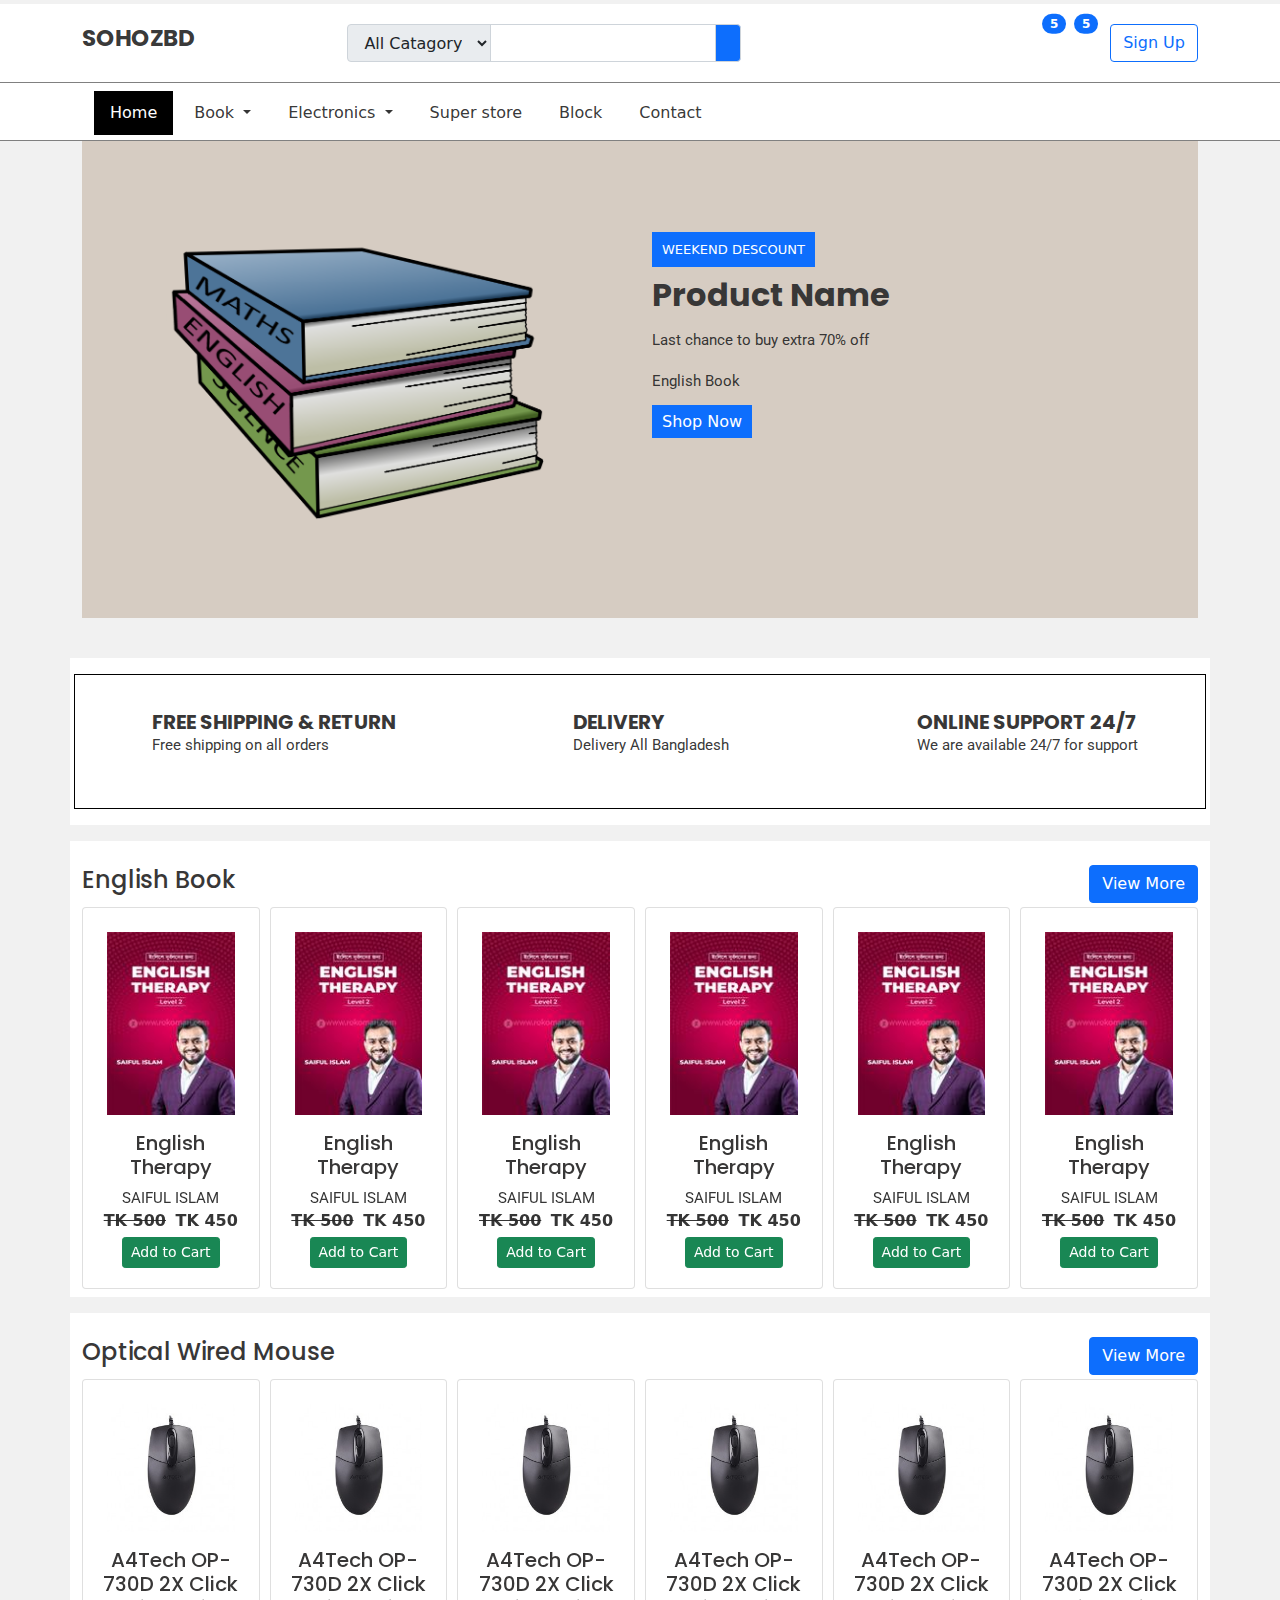
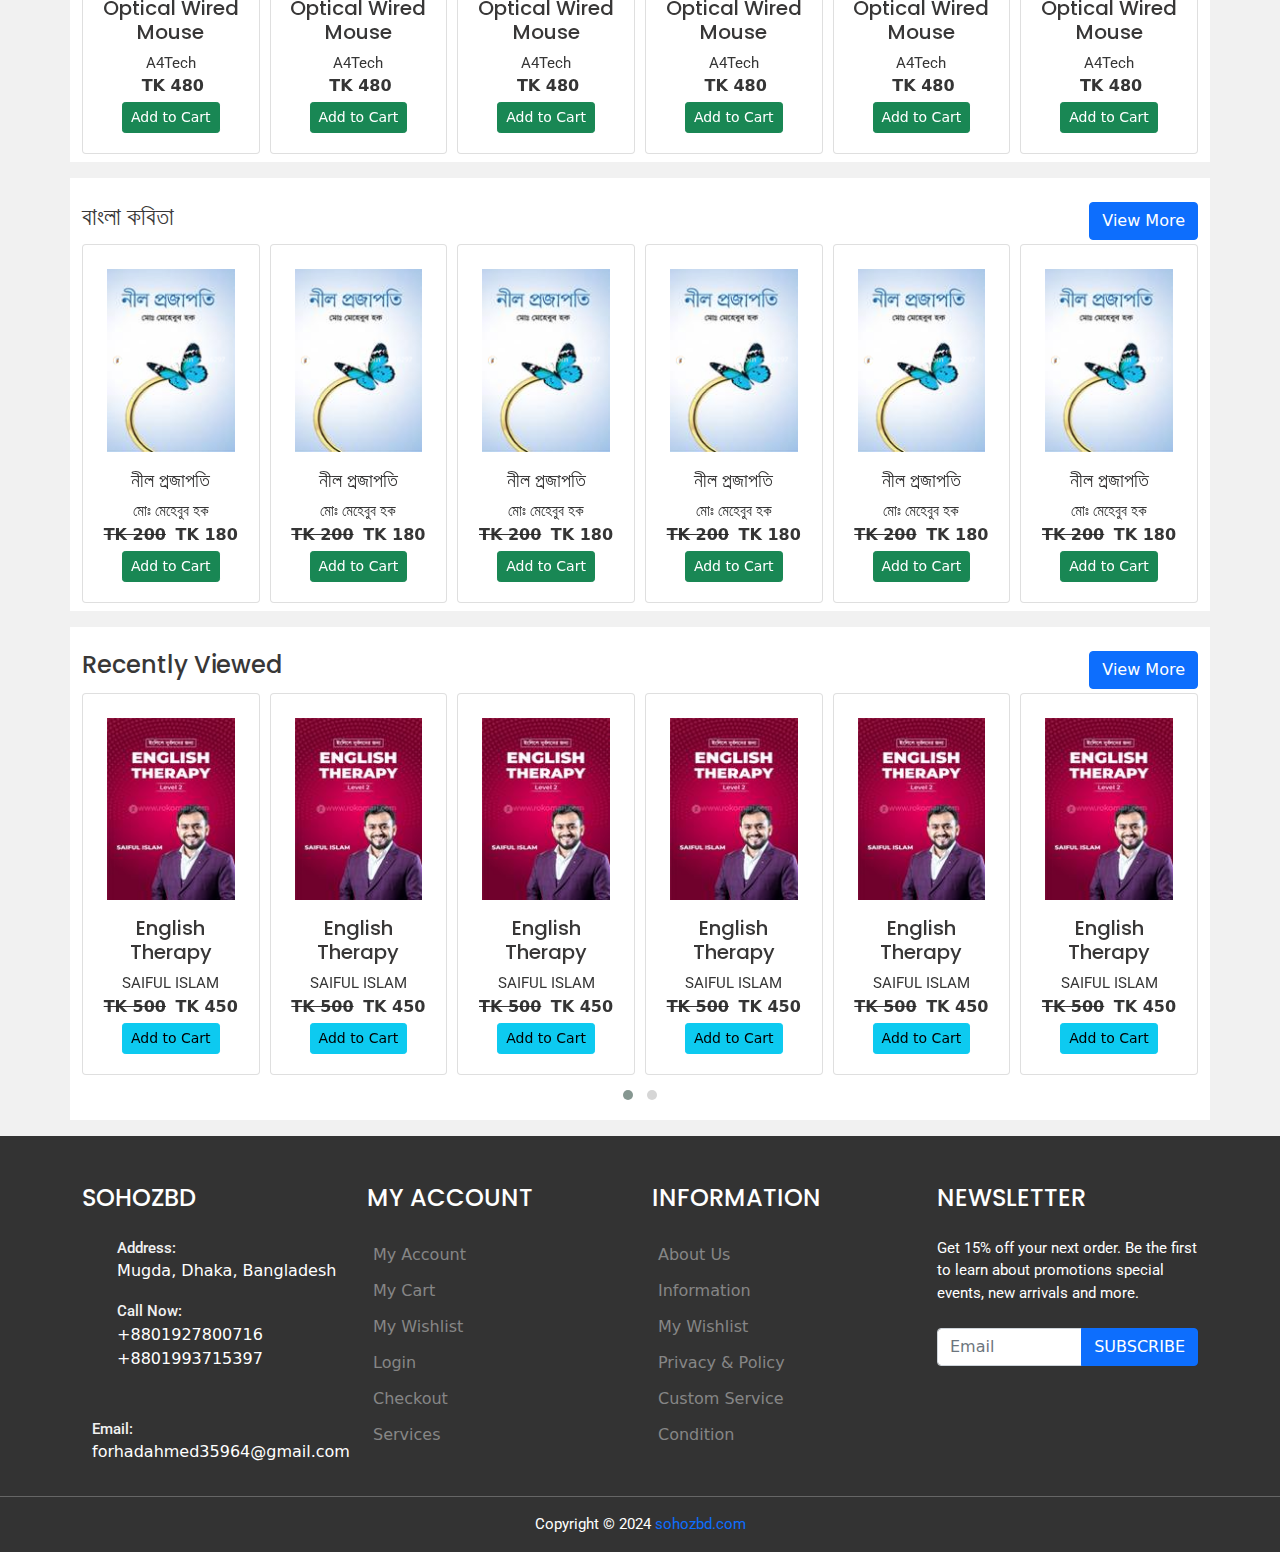
==== commit 83415c80: "all" ====
--- a/index.html
+++ b/index.html
@@ -27,14 +27,30 @@
                     </div>
                 </div>
                 <hr class="my-0">
-            </div> -->  
+            </div> -->
+            <div class="container mt-1">
+                <div class="medil_center m-auto d-block d-md-none">
+                    <form action="#" method="#">
+                        <div class="input-group">
+                            <select class="input-group-text" name="" id="">
+                                <option value="">All Catagory</option>
+                                <option value="">Book</option>
+                                <option value="">english</option>
+                                <option value="">Book</option>
+                            </select>
+                            <input type="search" class="form-control" aria-label="Amount (to the nearest dollar)">
+                            <button type="submit" class="input-group-text search_top"><i class="fa-solid fa-magnifying-glass"></i></button>
+                      </div>  
+                    </form>  
+                </div>
+            </div>
             <div class="header_medil">
                 <div class="container">
                     <div class="d-flex medil">
                         <div class="medil_left">
                             <h4><a class="logo" href="index.html">SOHOZBD</a></h4>
                         </div>
-                        <div class="medil_center m-auto">
+                        <div class="medil_center m-auto d-none d-md-block">
                             <form action="#" method="#">
                                 <div class="input-group">
                                     <select class="input-group-text" name="" id="">
@@ -74,7 +90,7 @@
             </div>
             <div class="navber_nav">
                 <div class="container">
-                    <nav class="navbar navbar-expand-lg navbar-light bg-light">
+                    <nav class="navbar navbar-expand-md navbar-light bg-light">
                         <div class="container-fluid">
                           <button class="navbar-toggler" type="button" data-bs-toggle="collapse" data-bs-target="#navbarScroll" aria-controls="navbarScroll" aria-expanded="false" aria-label="Toggle navigation">
                             <span class="navbar-toggler-icon"></span>
--- a/assets/css/style.css
+++ b/assets/css/style.css
@@ -58,8 +58,10 @@
         transition: all 0.3s; }
         header .header_medil .container .medil .medil_center .search_top i {
           color: #ffffff !important; }
-      header .header_medil .container .medil .medil_end li i {
-        font-size: 25px; }
+      header .header_medil .container .medil .medil_end {
+        margin-left: auto; }
+        header .header_medil .container .medil .medil_end li i {
+          font-size: 25px; }
   header .navber_nav {
     border-bottom: 0.1px solid gray; }
     header .navber_nav .navbar {
